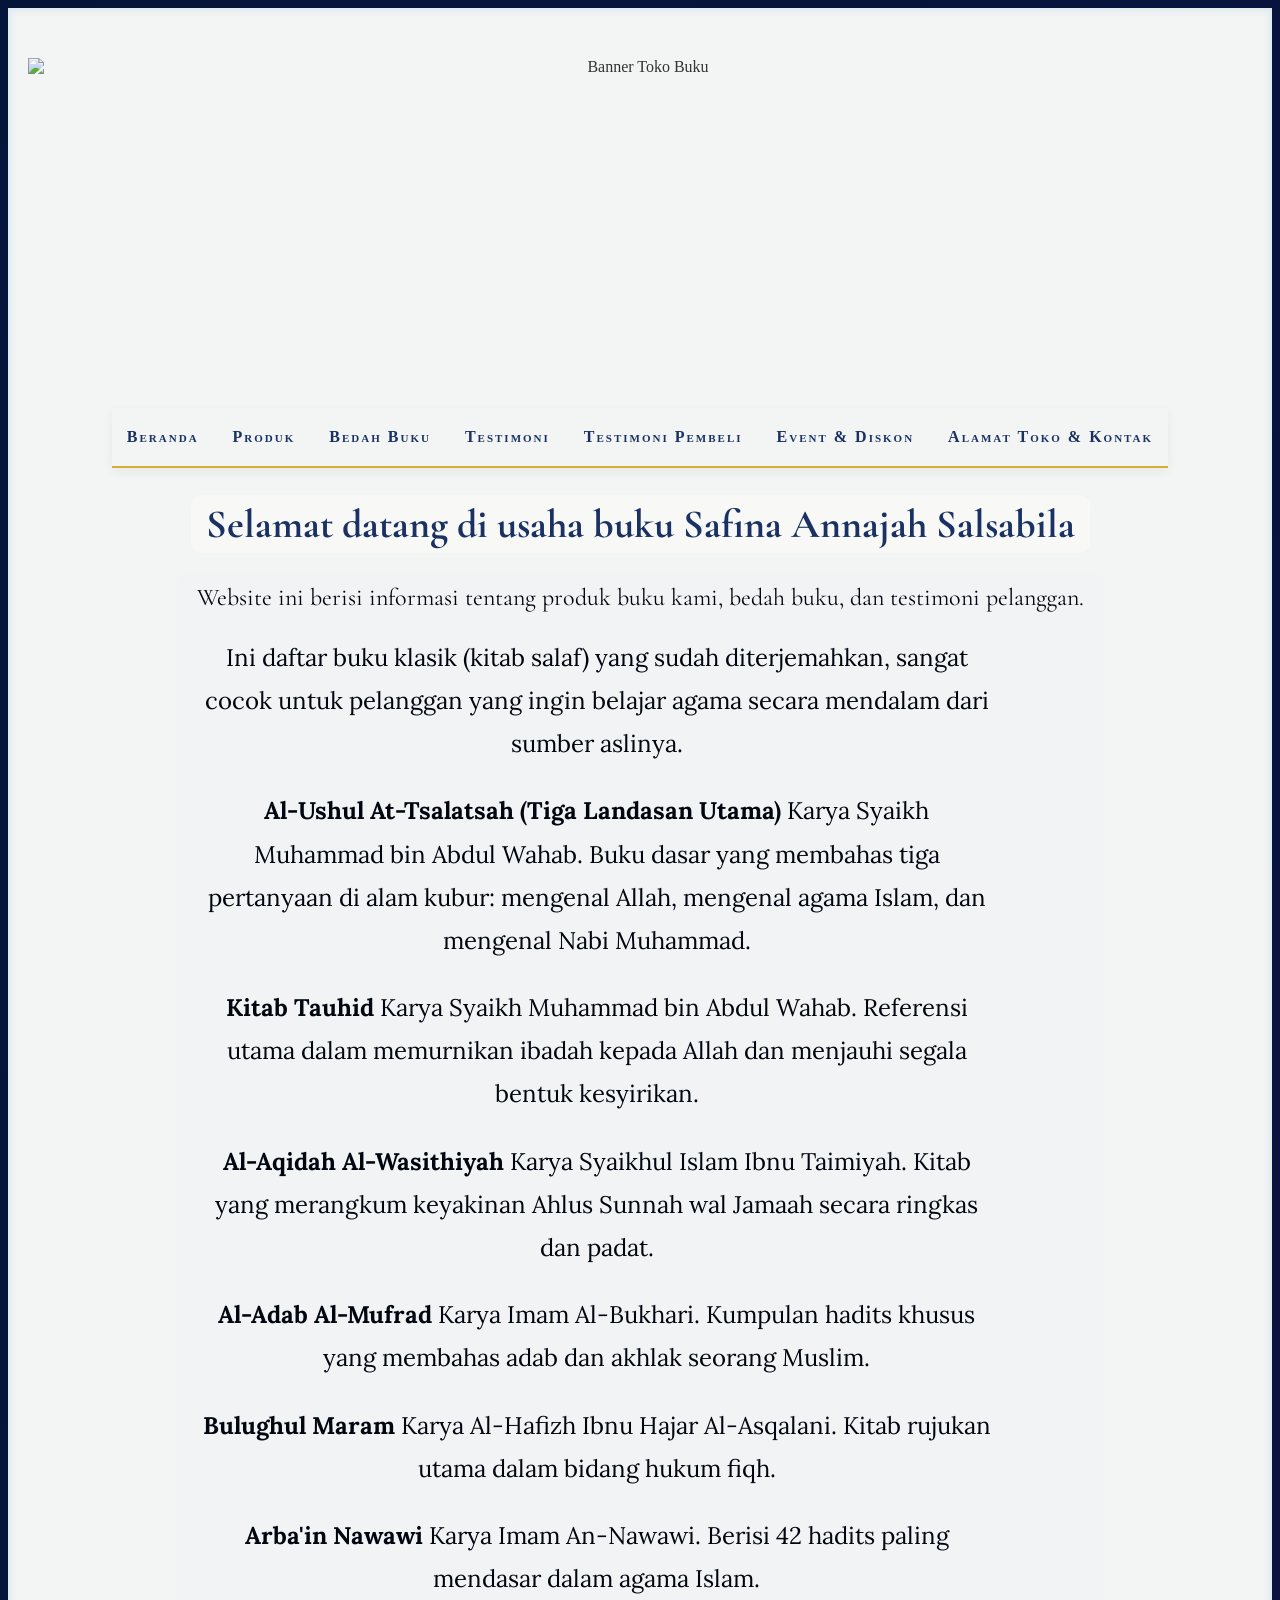
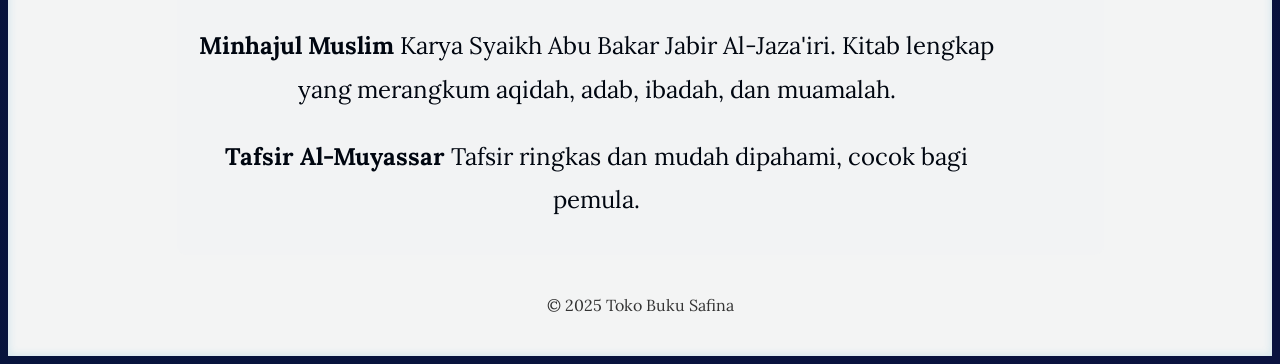
==== index.html @ 3c5df350 "Add files via upload" ====
<!DOCTYPE html>
<html lang="id">
<head>
    <meta charset="UTF-8">
    <meta name="viewport" content="width=device-width, initial-scale=1.0">
    <title>Safina Library | Pustaka Sunnah Elegan</title>
    <link rel="stylesheet" href="style.css"/>
    <link rel="preconnect" href="https://fonts.googleapis.com">
    <link rel="preconnect" href="https://fonts.gstatic.com" crossorigin>
    <link href="https://fonts.googleapis.com/css2?family=Cormorant+Garamond:ital,wght@0,300..700;1,300..700&family=Lora:ital,wght@0,400..700;1,400..700&display=swap" rel="stylesheet">
</head>

<body>
  

    
      <header class="hero-header">
    <img src="images/gambar-header.jpeg" alt="Banner Toko Buku" class="hero-image">

    </header>
<img src="images/logo-safina.png" alt="Watermark" class="watermark-logo">
  
   <nav class="sticky-nav"> 
        <a href="index.html">Beranda</a>
        <a href="produk.html">Produk</a>
        <a href="bedah-buku.html">Bedah Buku</a>
        <a href="testimoni.html">Testimoni</a>
        <a href="tampil-testimoni.html">Testimoni Pembeli</a>
        <a href="event.html">Event & Diskon</a>
        <a href="kontak.html">Alamat Toko & Kontak</a>
    </nav>

    <h1>Selamat datang di usaha buku Safina Annajah Salsabila</h1>
    
    <div class="deskripsi-utama">
        Website ini berisi informasi tentang produk buku kami, bedah buku, dan testimoni pelanggan.
   
    <p>Ini daftar buku klasik (kitab salaf) yang sudah diterjemahkan, sangat cocok untuk pelanggan yang ingin belajar agama secara mendalam dari sumber aslinya.</p>

    <p><strong>Al-Ushul At-Tsalatsah (Tiga Landasan Utama)</strong> Karya Syaikh Muhammad bin Abdul Wahab. Buku dasar yang membahas tiga pertanyaan di alam kubur: mengenal Allah, mengenal agama Islam, dan mengenal Nabi Muhammad.</p>

    <p><strong>Kitab Tauhid</strong> Karya Syaikh Muhammad bin Abdul Wahab. Referensi utama dalam memurnikan ibadah kepada Allah dan menjauhi segala bentuk kesyirikan.</p>

    <p><strong>Al-Aqidah Al-Wasithiyah</strong> Karya Syaikhul Islam Ibnu Taimiyah. Kitab yang merangkum keyakinan Ahlus Sunnah wal Jamaah secara ringkas dan padat.</p>

    <p><strong>Al-Adab Al-Mufrad</strong> Karya Imam Al-Bukhari. Kumpulan hadits khusus yang membahas adab dan akhlak seorang Muslim.</p>

    <p><strong>Bulughul Maram</strong> Karya Al-Hafizh Ibnu Hajar Al-Asqalani. Kitab rujukan utama dalam bidang hukum fiqh.</p>

    <p><strong>Arba'in Nawawi</strong> Karya Imam An-Nawawi. Berisi 42 hadits paling mendasar dalam agama Islam.</p>

    <p><strong>Minhajul Muslim</strong> Karya Syaikh Abu Bakar Jabir Al-Jaza'iri. Kitab lengkap yang merangkum aqidah, adab, ibadah, dan muamalah.</p>

    <p><strong>Tafsir Al-Muyassar</strong> Tafsir ringkas dan mudah dipahami, cocok bagi pemula.</p>
 </div>

    <footer>
        <p>&copy; 2025 Toko Buku Safina</p>
    </footer>
</body>
</html>
---- style.css ----
html {
    scroll-behavior: smooth;
}

body {
    
  
    background-image: url('images/parchment-texture.jpeg');
    background-size: cover;
    background-attachment: fixed;
    
display: flex;
    flex-direction: column;
    align-items: center;
    min-height: 100vh;
    margin: 0;
    padding: 20px;
    padding-top: 50px;
    background-color: #F3F4F4;
    color: #333;
    scroll-behavior: smooth;
    box-sizing: border-box;
    border: 8px solid #0b0527;
  border-image: linear-gradient(to bottom right, #04153a 0%, #0a123f 100%) 1;
    border-image-slice: 1;
    box-shadow: inset 0 0 10px rgba(55, 167, 212, 0.2);
}

header {
    text-align: center;
    padding: 20px 0;
}

.hero-header {
    width: 100%;
    margin: 0;
    padding: 0;
    overflow: hidden;
}

.hero-image {
    width: 100%;
    height: 350px;
    object-fit: cover;
    display: block;
}

.watermark-logo {
    position: fixed;
    top: 50%;
    left: 50%;
    transform: translate(-50%, -50%);
    width: 300px;
    opacity: 0.3;
    pointer-events: none;
    z-index: -1;
}

.sticky-nav {
    position: sticky;
    top: 0;
    z-index: 9999;
    background: #F3F4F4;
    padding: 20px 0;
    text-align: center;
    border-bottom: 2px solid #D4AF37;
    box-shadow: 0 4px 10px rgba(0, 0, 0, 0.05);
}

.sticky-nav a {
    text-decoration: none;
    color: #1A3263;
    font-variant: small-caps;
    font-weight: 600;
    letter-spacing: 2px;
    margin: 0 15px;
    transition: color 0.3s ease;
}

.sticky-nav a:hover,
nav a:hover {
    color: #FE7F2D;
    border-bottom: 2px solid #FE7F2D;
}

h1 {
    font-family: 'Cormorant Garamond', serif;
    font-size: 2.5rem;
    color: #1A3263;
    background: rgba(252, 252, 251, 0.466);
    display: inline-block;
    justify-content: center;
    text-align: center;
    padding: 5px 15px;
    border-radius: 10px;
    margin-bottom: 20px;
}

p {
    font-family: 'Lora', serif;
    text-align: center;
    line-height: 1.8;
    max-width: 800px;
}

.penulis {
    color: #3498db;
    font-style: italic;
}

.daftar-produk {
    display: grid;
    grid-template-columns: repeat(auto-fit, minmax(250px, 1fr));
    gap: 30px;
    padding: 40px 20px;
    width: 90%;
    max-width: 1100px;
}

.produk {
    background-color: #fff;
    border: 1px solid #e3dccb;
    padding: 20px;
    border-radius: 8px;
    text-align: center;
    box-shadow: 0 4px 10px rgba(0, 0, 0, 0.05);
    transition: transform 0.3s;
}

.produk:hover {
    transform: translateY(-10px);
}

.produk img {
    width: 140px;
    height: 200px;
    object-fit: cover;
    border-radius: 4px;
    margin-bottom: 15px;
}

.harga {
    font-weight: bold;
    color: #27ae60;
    font-size: 1.1rem;
}

.artikel {
    background-color: #ffffff;
    padding: 40px;
    margin-bottom: 40px;
    border-radius: 5px;
    box-shadow: 0 10px 30px rgba(0, 0, 0, 0.05);
    text-align: left;
}

.artikel h1 {
    text-align: center;
    width: 100%;
    margin: 20px 0;
}

.artikel p {
    text-align: left;
}

.artikel .sampul {
    float: right;
    width: 180px;
    margin-left: 20px;
    border: 4px solid white;
    box-shadow: 0 5px 15px rgba(0, 0, 0, 0.2);
}

.artikel blockquote {
    font-style: italic;
    padding: 20px;
    border-left: 5px solid #D4AF37;
    background-color: #f9f9f9;
    margin: 20px 0;
}

.berikantestimoni {
    font-family: 'Cormorant Garamond';
    font-size: 1.5rem;
    color: #1A3263;
    background: rgba(52, 152, 219, 0.3);
    display: inline-block;
    padding: 5px 15px;
    border-radius: 10px;
    margin-bottom: 20px;
    text-align: center;
}

.formulir {
    max-width: 600px;
    margin: auto;
    padding: 20px;
    background-color: #fafafa;
    border-radius: 10px;
    box-shadow: 0 0 10px rgba(0, 0, 0, 0.1);
}

form label {
    display: block;
    margin-top: 10px;
    font-weight: bold;
    font-family: lora;
}

form input,
form select,
form textarea {
    width: 100%;
    padding: 8px;
    margin-top: 5px;
    margin-bottom: 15px;
    border-radius: 5px;
    border: 1px solid #ccc;
    font-family: lora;
}

button[type="submit"] {
    background-color: #1A3263;
    color: white;
    padding: 12px 25px;
    border: none;
    border-radius: 5px;
    font-size: 16px;
    font-weight: bold;
    cursor: pointer;
    transition: background-color 0.3s ease;
    margin-top: 10px;
    font-family: lora;
}

button[type="submit"]:hover {
    background-color: #FE7F2D;
    box-shadow: 0 5px 15px rgba(254, 127, 45, 0.4);
}

#hapussemua {
    background-color: #e74c3c;
    color: white;
    padding: 10px 20px;
    border: none;
    border-radius: 5px;
    font-weight: bold;
    cursor: pointer;
    transition: background-color 0.3s ease;
    margin-top: 20px;
    font-family: lora;
}

#hapussemua:hover {
    background-color: #c0392b;
}

.btn-kembali {
    display: inline-block;
    margin-top: 30px;
    padding: 12px 25px;
    background-color: #1A3263;
    color: white;
    text-decoration: none;
    border-radius: 5px;
    font-weight: bold;
    transition: 0.3s;
}

.btn-kembali:hover {
    background-color: #FE7F2D;
    box-shadow: 0 5px 15px rgba(254, 127, 45, 0.4);
}

button:disabled {
    background-color: #bdc3c7 !important;
    cursor: not-allowed;
    opacity: 0.7;
}

body {
    animation: fadeInAnimation ease 0.5s;
    animation-iteration-count: 1;
    animation-fill-mode: forwards;
}

@keyframes fadeInAnimation {
    0% { opacity: 0; }
    100% { opacity: 1; }
}
.deskripsi-utama {
    font-family: 'Cormorant Garamond', serif;
    font-size: 1.5rem;
    color: #000610;
    background: rgba(240, 243, 245, 0.562);
    
    
    display: block;
    margin: 0 auto 20px auto;
    width: fit-content; 
    max-width: 90%; 
    
    padding: 10px 20px; 
    border-radius: 10px;
    text-align: center;
}



.artikel {
    background-color: rgba(255, 255, 255, 0.05); 
    border: 1px solid #3c0909;
    color: 
}

.produk h3 {
    font-family: 'Cormorant Garamond', serif;
    color: #D4AF37; 
}


.alamat-box {
    background: rgba(60, 9, 9, 0.2);
    border: 1px solid #D4AF37;
    padding: 20px;
    border-radius: 8px;
    font-family: 'Lora', serif;
    font-style: italic;
    
}

.formulir {
    background-color: rgba(255, 255, 255, 0.05);
    border: 1px solid #D4AF37;
    padding: 30px;
    border-radius: 10px;
}


form label {
    color: #060503;
    font-family: 'Cormorant Garamond';
}
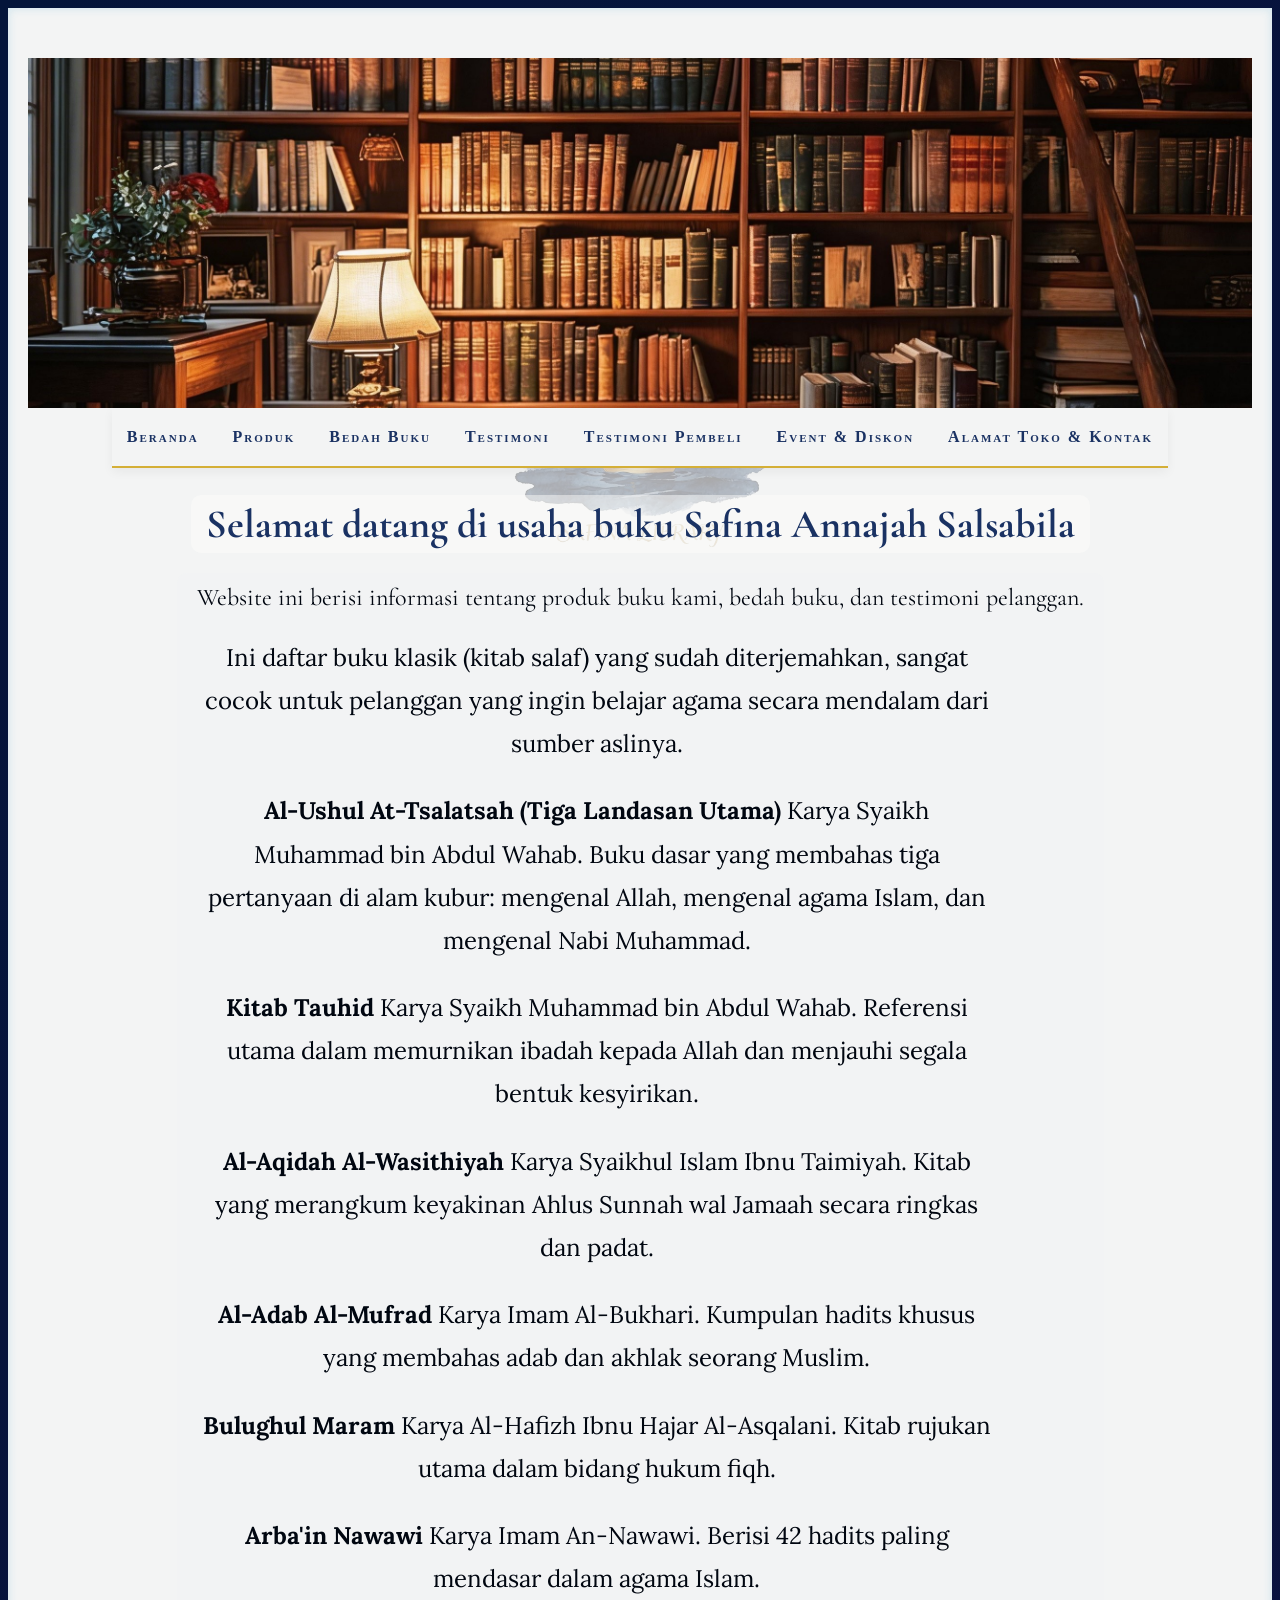
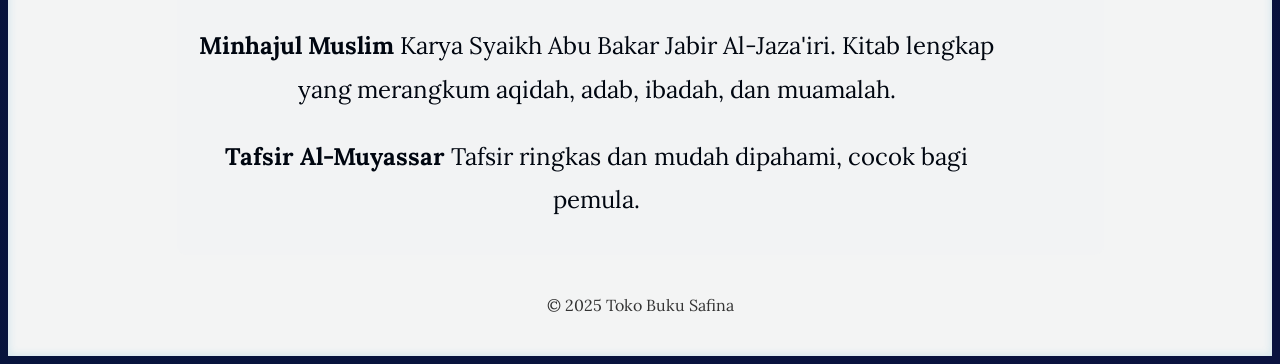
==== commit 0303839f: "Update index.html" ====
--- a/index.html
+++ b/index.html
@@ -15,10 +15,10 @@
 
     
       <header class="hero-header">
-    <img src="images/gambar-header.jpeg" alt="Banner Toko Buku" class="hero-image">
+    <img src="gambar-header.jpeg" alt="Banner Toko Buku" class="hero-image">
 
     </header>
-<img src="images/logo-safina.png" alt="Watermark" class="watermark-logo">
+<img src="logo-safina.png" alt="Watermark" class="watermark-logo">
   
    <nav class="sticky-nav"> 
         <a href="index.html">Beranda</a>
@@ -58,4 +58,5 @@
         <p>&copy; 2025 Toko Buku Safina</p>
     </footer>
 </body>
-</html>+
+</html>
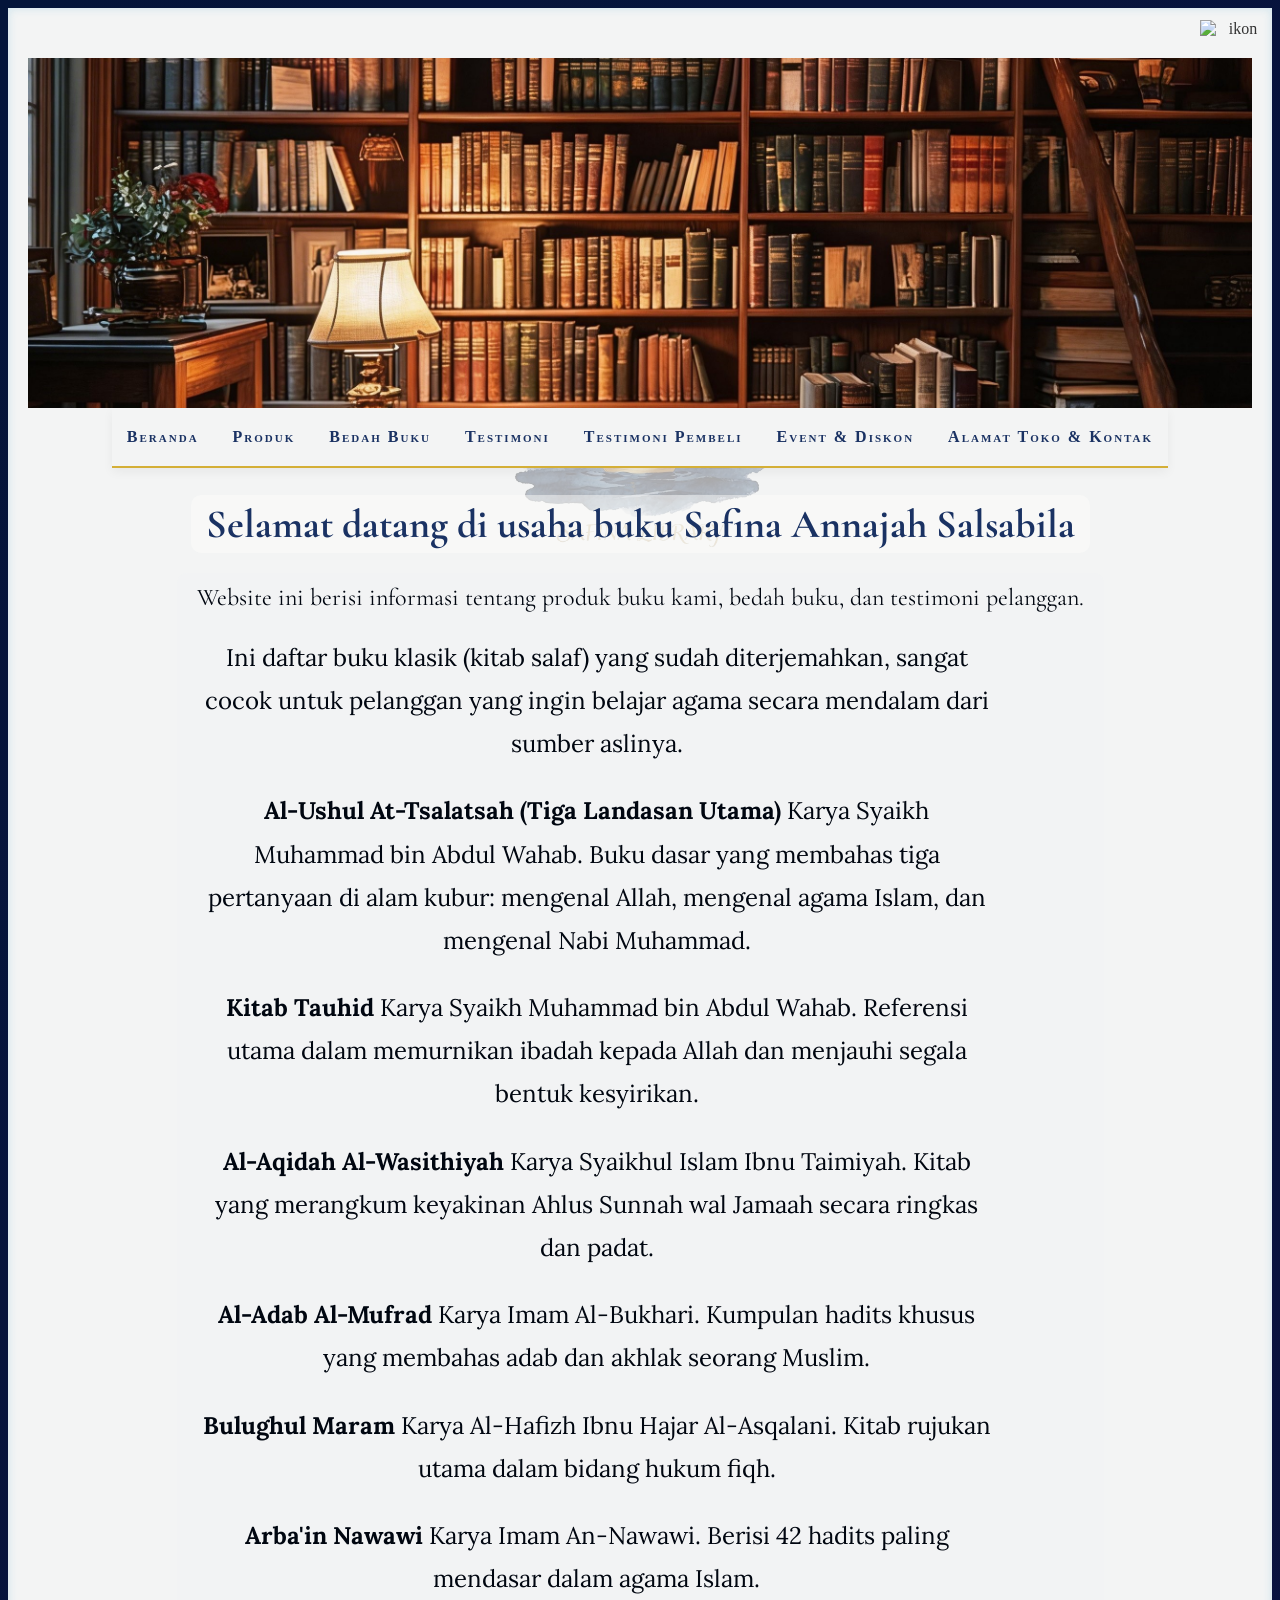
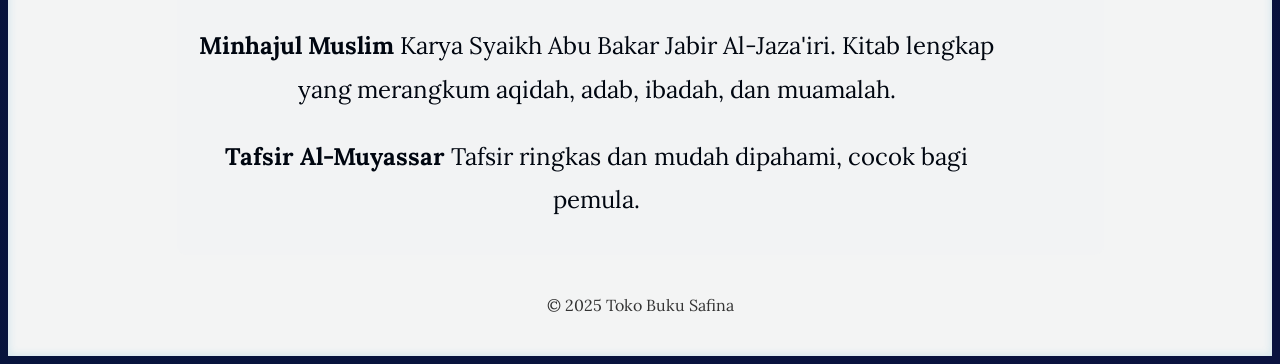
==== commit 50d937d3: "Update index.html" ====
--- a/index.html
+++ b/index.html
@@ -16,6 +16,7 @@
     
       <header class="hero-header">
     <img src="gambar-header.jpeg" alt="Banner Toko Buku" class="hero-image">
+           <img src="library.png" alt="ikon" class="ikon-kecil">
 
     </header>
 <img src="logo-safina.png" alt="Watermark" class="watermark-logo">
@@ -60,3 +61,4 @@
 </body>
 
 </html>
+
--- a/style.css
+++ b/style.css
@@ -341,4 +341,21 @@
 form label {
     color: #060503;
     font-family: 'Cormorant Garamond';
-}+
+}
+
+.gambar-tengah {
+    width: 80%;       
+    max-width: 200px; 
+    height: auto;
+    display: block;
+    margin: 0 auto;
+}
+
+.ikon-kecil {
+    position: fixed;      
+    top: 20px;            
+    right: 10px;          
+    width: 70px;
+    z-index: 1500;        
+}
